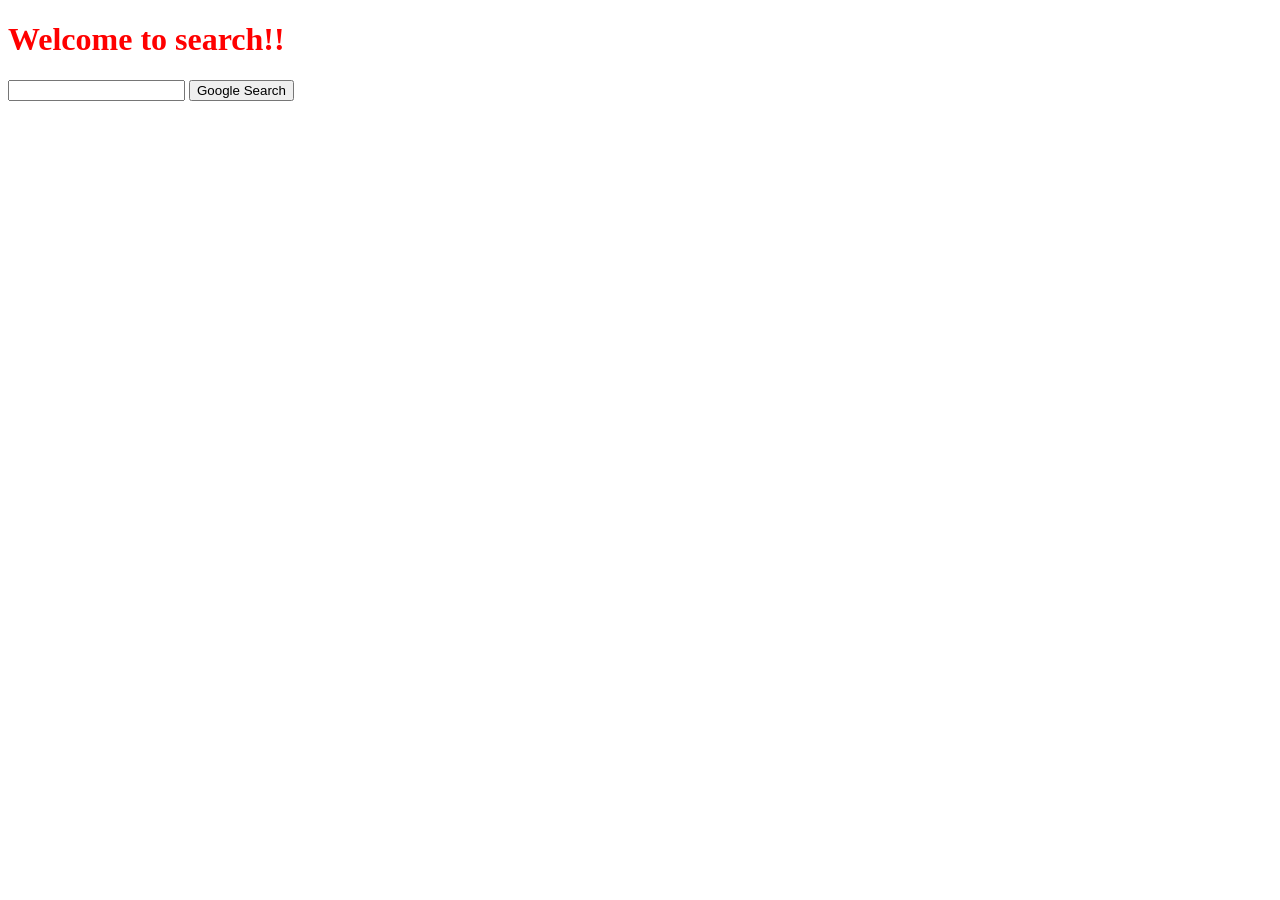
==== index.html @ f1e2ea7d "Added index.html" ====
<!DOCTYPE html>
<html>
    <head>
        <title>Searching!</title>
    </head>
    <body>
        <h1 style="color: red;">Welcome to search!!</h1>
        <input type="text" name="q">
        <input type="submit" value="Google Search">
    </body>
</html>
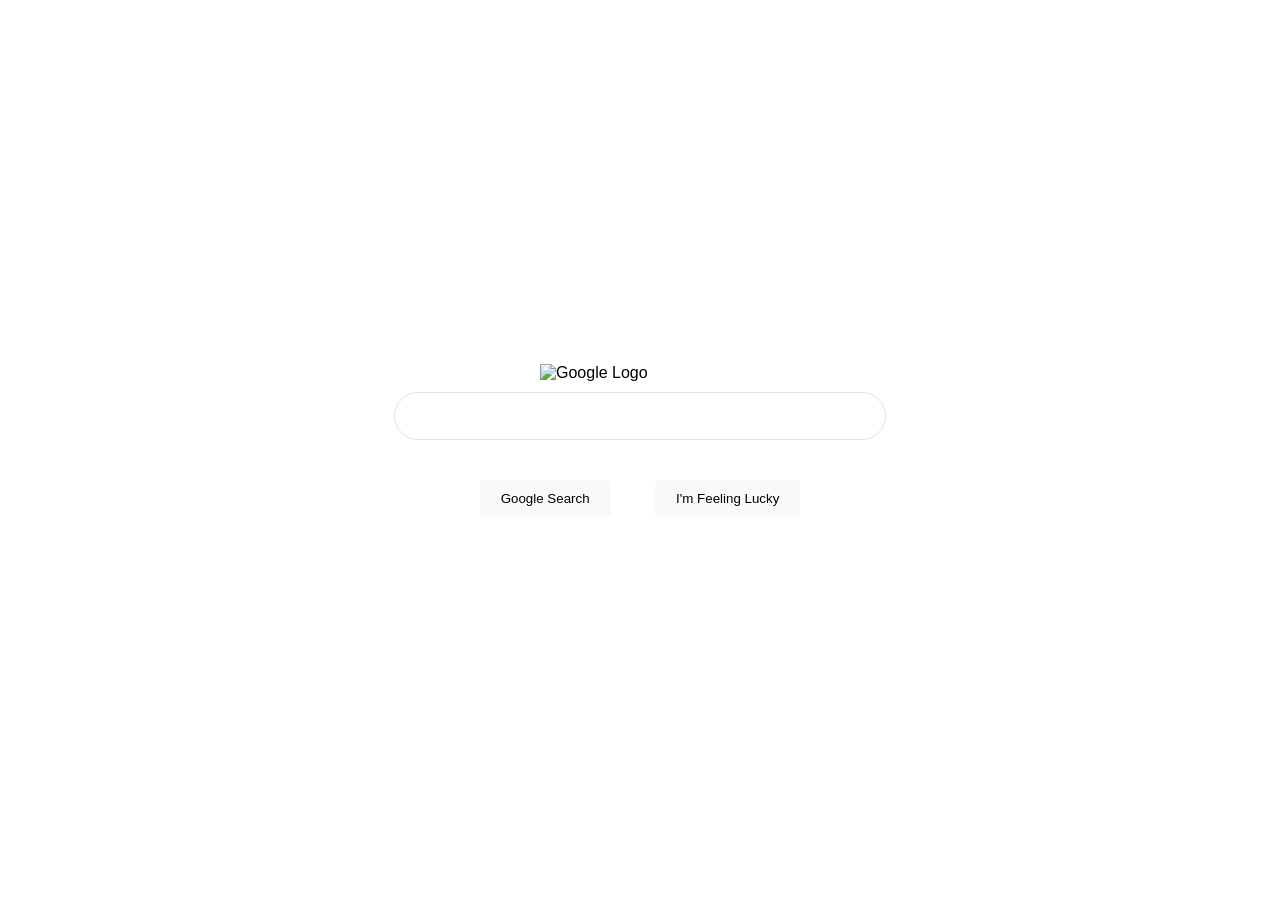
==== commit 5160930f: "Google interface!" ====
--- a/index.html
+++ b/index.html
@@ -1,11 +1,71 @@
 <!DOCTYPE html>
 <html>
-    <head>
-        <title>Searching!</title>
-    </head>
-    <body>
-        <h1 style="color: red;">Welcome to search!!</h1>
-        <input type="text" name="q">
+
+<head>
+    <title>Google Searching!</title>
+    <style>
+        body {
+            height: 100vh;
+            margin: 0;
+            display: flex;
+            justify-content: center;
+            align-items: center;
+            flex-direction: column;
+            font-family: Arial, sans-serif;
+        }
+
+        img {
+            margin-bottom: 10px;
+        }
+
+        form {
+            text-align: center;
+        }
+
+        input[type="text"] {
+            width: 450px;
+            padding: 14px 20px;
+            margin-bottom: 20px;
+
+            border: 1px solid #dfe1e5;
+            border-radius: 24px;
+            outline: none;
+            font-size: 16px;
+        }
+
+        input[type="text"]:hover {
+            box-shadow: 0 1px 6px rgba(32, 33, 36, 0.28);
+        }
+
+        input[type="submit"] {
+            margin: 20px;
+            padding: 10px 20px;
+            border: 1px solid #f8f9fa;
+            border-radius: 4px;
+            background-color: #f8f9fa;
+            cursor: pointer;
+        }
+
+        input[type="submit"]:hover {
+
+            border: 1px solid #dadce0;
+            box-shadow: 0 1px 1px rgba(0, 0, 0, 0.1);
+        }
+    </style>
+</head>
+
+<body>
+    <img src="google.png" alt="Google Logo" width="200px">
+
+    <form action="https://www.google.com/search">
+        <div>
+            <input type="text" name="q">
+        </div>
+        <div>
         <input type="submit" value="Google Search">
-    </body>
+        <input type="submit" name="btnI" value="I'm Feeling Lucky">
+        </div>
+    </form>
+</body>
+
 </html>
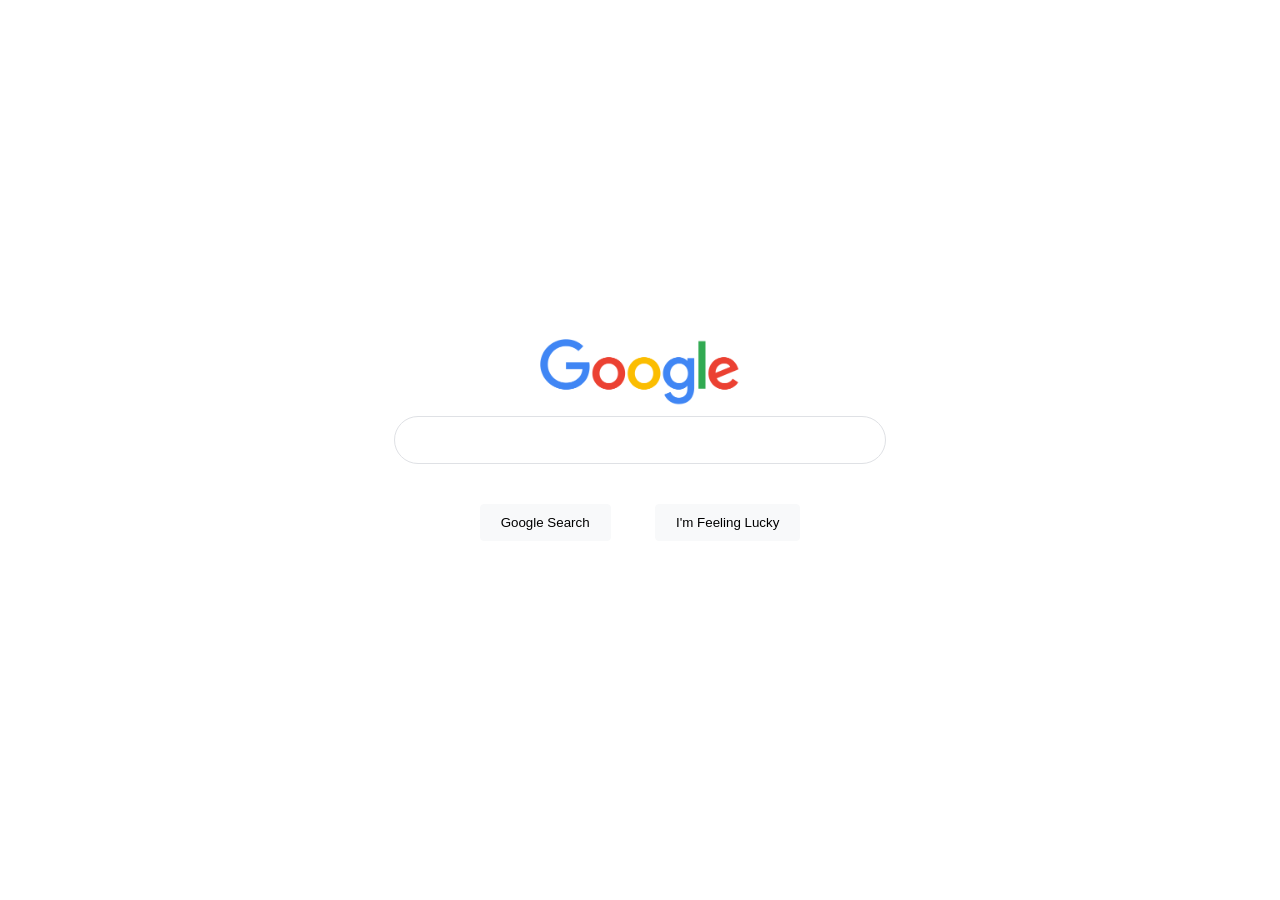
==== commit 0470f312: "Fixed color" ====
--- a/index.html
+++ b/index.html
@@ -26,7 +26,7 @@
             width: 450px;
             padding: 14px 20px;
             margin-bottom: 20px;
-
+            color: black;
             border: 1px solid #dfe1e5;
             border-radius: 24px;
             outline: none;
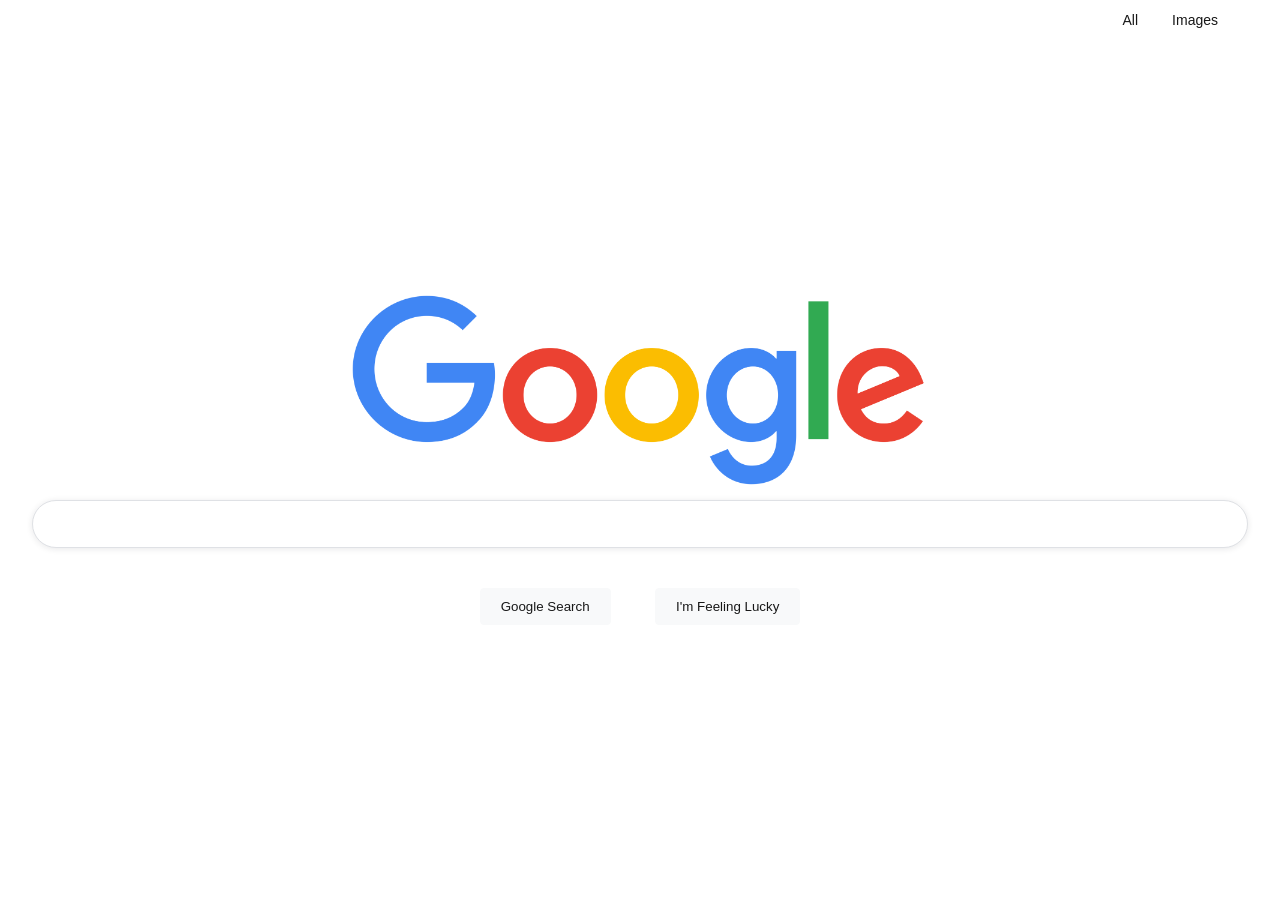
==== commit c704db35: "Finished index.html" ====
--- a/index.html
+++ b/index.html
@@ -3,18 +3,42 @@
 
 <head>
     <title>Google Searching!</title>
+    <meta name="viewport" content="width=device-width, initial-scale=1.0">
     <style>
         body {
-            height: 100vh;
             margin: 0;
+            font-family: Arial, sans-serif;
+        }
+
+        .top {
+            height: 40px;
+            background-color: rgb(255, 255, 255);
+            width: 100%;
+            display: flex;
+            align-items: center;
+            justify-content: flex-end;
+            gap: 10px;
+            padding: 0 50px;
+            box-sizing: border-box;
+        }
+
+        .top a {
+            color: rgb(24, 24, 24);
+            padding: 6px 12px;
+            text-decoration: none;
+            font-size: 14px;
+        }
+
+        .mid {
+            min-height: calc(100vh - 40px);
             display: flex;
             justify-content: center;
             align-items: center;
             flex-direction: column;
-            font-family: Arial, sans-serif;
         }
 
         img {
+            width: 45vw;
             margin-bottom: 10px;
         }
 
@@ -23,7 +47,7 @@
         }
 
         input[type="text"] {
-            width: 450px;
+            width: 95vw;
             padding: 14px 20px;
             margin-bottom: 20px;
             color: black;
@@ -31,14 +55,18 @@
             border-radius: 24px;
             outline: none;
             font-size: 16px;
+            box-sizing: border-box;
+            box-shadow: 0 1px 6px rgba(32, 33, 36, 0.10);
+
         }
 
         input[type="text"]:hover {
-            box-shadow: 0 1px 6px rgba(32, 33, 36, 0.28);
+            box-shadow: 0 1px 6px rgba(32, 33, 36, 0.38);
         }
 
         input[type="submit"] {
             margin: 20px;
+            color: rgb(24, 24, 24);
             padding: 10px 20px;
             border: 1px solid #f8f9fa;
             border-radius: 4px;
@@ -47,25 +75,54 @@
         }
 
         input[type="submit"]:hover {
-
             border: 1px solid #dadce0;
             box-shadow: 0 1px 1px rgba(0, 0, 0, 0.1);
+        }
+
+        @media (max-width: 600px) {
+            .mid {
+                justify-content: flex-start;
+                padding-top: 30px;
+            }
+
+            img {
+                width: 80%;
+                max-width: 200px;
+            }
+
+            input[type="text"] {
+                width: 80vw;
+                font-size: 14px;
+                padding: 12px 16px;
+            }
+
+            input[type="submit"] {
+                display: block;
+                margin: 10px auto;
+                width: 180px;
+            }
         }
     </style>
 </head>
 
 <body>
-    <img src="google.png" alt="Google Logo" width="200px">
+    <div class="top">
+        <a href="index.html">All</a>
+        <a href="images.html">Images</a>
+    </div>
+    <div class="mid">
+        <img src="google.png" alt="Google Logo">
 
-    <form action="https://www.google.com/search">
-        <div>
-            <input type="text" name="q">
-        </div>
-        <div>
-        <input type="submit" value="Google Search">
-        <input type="submit" name="btnI" value="I'm Feeling Lucky">
-        </div>
-    </form>
+        <form action="https://www.google.com/search">
+            <div>
+                <input type="text" name="q">
+            </div>
+            <div>
+                <input type="submit" value="Google Search">
+                <input type="submit" name="btnI" value="I'm Feeling Lucky">
+            </div>
+        </form>
+    </div>
 </body>
 
 </html>
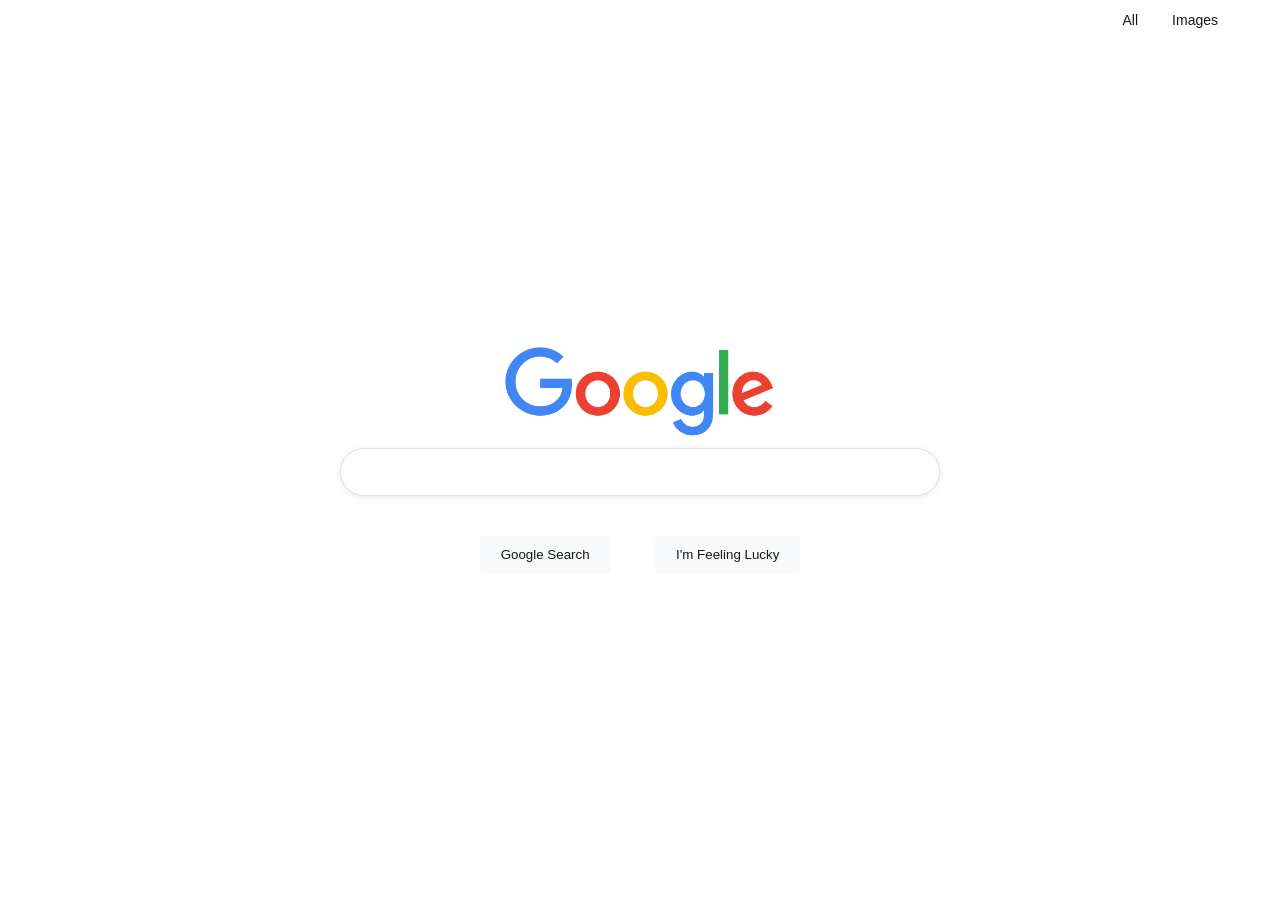
==== commit aec2e9b9: "Fixed search bar" ====
--- a/index.html
+++ b/index.html
@@ -4,105 +4,7 @@
 <head>
     <title>Google Searching!</title>
     <meta name="viewport" content="width=device-width, initial-scale=1.0">
-    <style>
-        body {
-            margin: 0;
-            font-family: Arial, sans-serif;
-        }
-
-        .top {
-            height: 40px;
-            background-color: rgb(255, 255, 255);
-            width: 100%;
-            display: flex;
-            align-items: center;
-            justify-content: flex-end;
-            gap: 10px;
-            padding: 0 50px;
-            box-sizing: border-box;
-        }
-
-        .top a {
-            color: rgb(24, 24, 24);
-            padding: 6px 12px;
-            text-decoration: none;
-            font-size: 14px;
-        }
-
-        .mid {
-            min-height: calc(100vh - 40px);
-            display: flex;
-            justify-content: center;
-            align-items: center;
-            flex-direction: column;
-        }
-
-        img {
-            width: 45vw;
-            margin-bottom: 10px;
-        }
-
-        form {
-            text-align: center;
-        }
-
-        input[type="text"] {
-            width: 95vw;
-            padding: 14px 20px;
-            margin-bottom: 20px;
-            color: black;
-            border: 1px solid #dfe1e5;
-            border-radius: 24px;
-            outline: none;
-            font-size: 16px;
-            box-sizing: border-box;
-            box-shadow: 0 1px 6px rgba(32, 33, 36, 0.10);
-
-        }
-
-        input[type="text"]:hover {
-            box-shadow: 0 1px 6px rgba(32, 33, 36, 0.38);
-        }
-
-        input[type="submit"] {
-            margin: 20px;
-            color: rgb(24, 24, 24);
-            padding: 10px 20px;
-            border: 1px solid #f8f9fa;
-            border-radius: 4px;
-            background-color: #f8f9fa;
-            cursor: pointer;
-        }
-
-        input[type="submit"]:hover {
-            border: 1px solid #dadce0;
-            box-shadow: 0 1px 1px rgba(0, 0, 0, 0.1);
-        }
-
-        @media (max-width: 600px) {
-            .mid {
-                justify-content: flex-start;
-                padding-top: 30px;
-            }
-
-            img {
-                width: 80%;
-                max-width: 200px;
-            }
-
-            input[type="text"] {
-                width: 80vw;
-                font-size: 14px;
-                padding: 12px 16px;
-            }
-
-            input[type="submit"] {
-                display: block;
-                margin: 10px auto;
-                width: 180px;
-            }
-        }
-    </style>
+    <link rel="stylesheet" href="styles.css">
 </head>
 
 <body>
--- a/styles.css
+++ b/styles.css
@@ -0,0 +1,103 @@
+body {
+    margin: 0;
+    font-family: Arial, sans-serif;
+}
+
+.top {
+    height: 40px;
+    background-color: rgb(255, 255, 255);
+    width: 100%;
+    display: flex;
+    align-items: center;
+    justify-content: flex-end;
+    gap: 10px;
+    padding: 0 50px;
+    box-sizing: border-box;
+}
+
+.top a {
+    color: rgb(24, 24, 24);
+    padding: 6px 12px;
+    text-decoration: none;
+    font-size: 14px;
+}
+
+.mid {
+    min-height: calc(100vh - 40px);
+    display: flex;
+    justify-content: center;
+    align-items: center;
+    flex-direction: column;
+}
+
+img {
+    width: 45vw;
+    max-width: 270px;
+    margin-bottom: 10px;
+}
+
+form {
+    text-align: center;
+}
+
+input[type="text"] {
+    width: 95vw;
+    max-width: 600px;
+    padding: 14px 20px;
+    margin-bottom: 20px;
+    color: black;
+    border: 1px solid #dfe1e5;
+    border-radius: 24px;
+    outline: none;
+    font-size: 16px;
+    box-sizing: border-box;
+    box-shadow: 0 1px 6px rgba(32, 33, 36, 0.10);
+
+}
+
+input[type="text"]:hover {
+    box-shadow: 0 1px 6px rgba(32, 33, 36, 0.38);
+}
+
+input[type="submit"] {
+    margin: 20px;
+    color: rgb(24, 24, 24);
+    padding: 10px 20px;
+    border: 1px solid #f8f9fa;
+    border-radius: 4px;
+    background-color: #f8f9fa;
+    cursor: pointer;
+}
+
+input[type="submit"]:hover {
+    border: 1px solid #dadce0;
+    box-shadow: 0 1px 1px rgba(0, 0, 0, 0.1);
+}
+
+@media (max-width: 600px) {
+    .top {
+        justify-content: flex-start;
+    }
+
+    .mid {
+        justify-content: flex-start;
+        padding-top: 30px;
+    }
+
+    img {
+        width: 80%;
+        max-width: 200px;
+    }
+
+    input[type="text"] {
+        width: 80vw;
+        font-size: 14px;
+        padding: 12px 16px;
+    }
+
+    input[type="submit"] {
+        display: block;
+        margin: 10px auto;
+        width: 180px;
+    }
+}
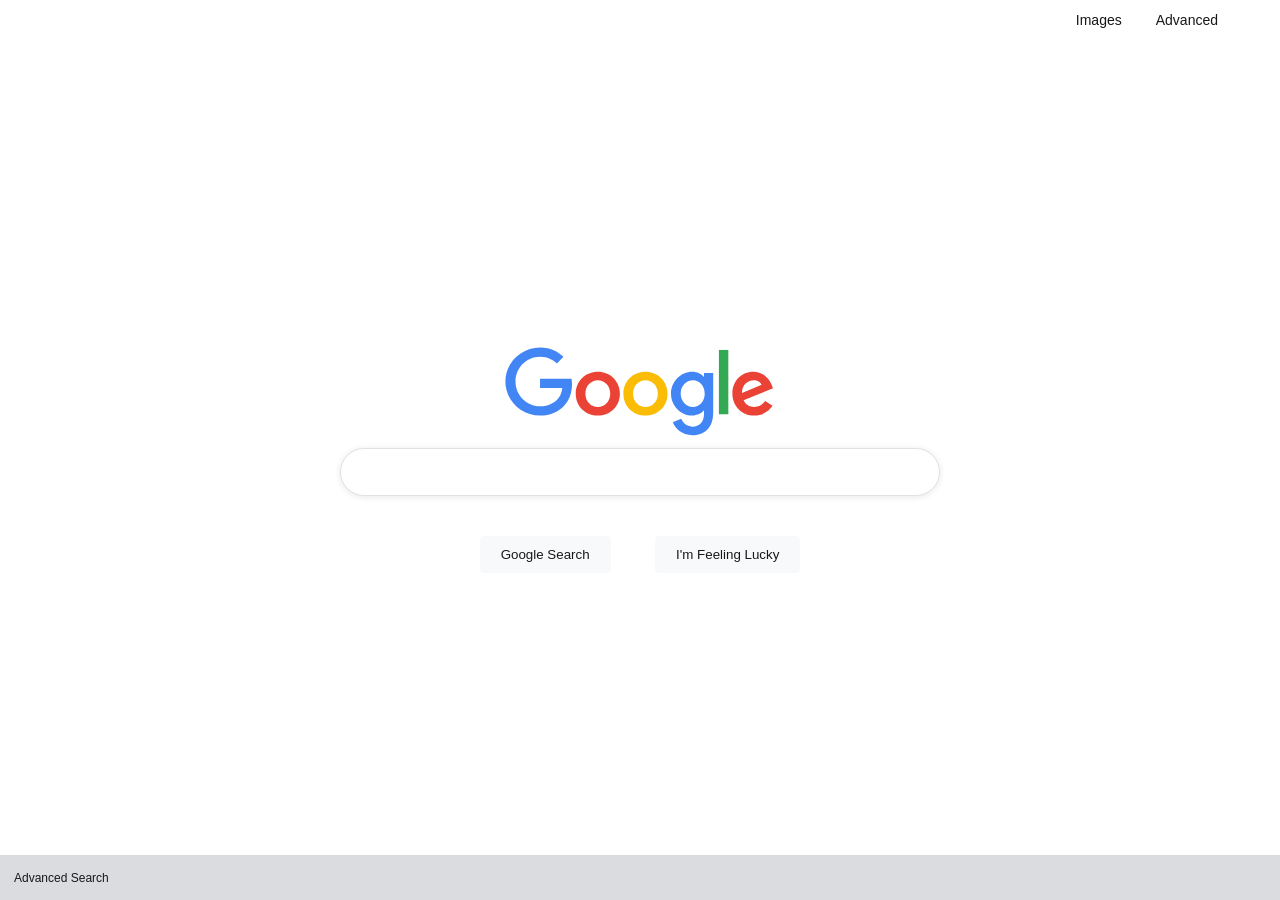
==== commit 8cc41fbd: "Submit search project" ====
--- a/index.html
+++ b/index.html
@@ -2,18 +2,18 @@
 <html>
 
 <head>
-    <title>Google Searching!</title>
+    <title>Google</title>
     <meta name="viewport" content="width=device-width, initial-scale=1.0">
     <link rel="stylesheet" href="styles.css">
 </head>
 
 <body>
     <div class="top">
-        <a href="index.html">All</a>
         <a href="images.html">Images</a>
+        <a href="advanced.html">Advanced</a>
     </div>
     <div class="mid">
-        <img src="google.png" alt="Google Logo">
+        <img src="google.svg" alt="Google Logo">
 
         <form action="https://www.google.com/search">
             <div>
@@ -25,6 +25,9 @@
             </div>
         </form>
     </div>
+    <div class="bottom">
+        <a href="advanced.html">Advanced Search</a>
+    </div>
 </body>
 
 </html>
--- a/styles.css
+++ b/styles.css
@@ -74,6 +74,28 @@
     box-shadow: 0 1px 1px rgba(0, 0, 0, 0.1);
 }
 
+.bottom {
+    background-color: #dadce0;
+    width: 100%;
+    height: 45px;
+    display: flex;
+    align-items: center;
+    justify-content: flex-start;
+    position: fixed;
+    bottom: 0;
+}
+
+.bottom a {
+    margin: 4px 14px;
+    color: rgb(24, 24, 24);
+    text-decoration: none;
+    font-size: 12px;
+}
+
+.bottom a:active {
+    background-color: darkslategrey;
+}
+
 @media (max-width: 600px) {
     .top {
         justify-content: flex-start;
@@ -98,6 +120,51 @@
     input[type="submit"] {
         display: block;
         margin: 10px auto;
-        width: 180px;
+        width: 80vw;
+        max-width: 180px;
     }
+}
+
+.advanced {
+    margin: 40px;
+    font-family: Arial, sans-serif;
+}
+
+.advanced-row {
+    display: flex;
+    align-items: center;
+    text-align: left;
+    margin-bottom: 15px;
+}
+
+.advanced-row label {
+    width: 120px;
+    font-size: 14px;
+}
+
+.advanced-row input {
+    width: 95vw;
+    max-width: 350px;
+    padding: 15px 10px;
+    margin-bottom: 12px;
+    margin-left: 10px;
+    border: 1px solid black;
+    border-radius: 5px;
+    font-size: 16px;
+    box-shadow: none;
+}
+
+.advanced-row input[type="text"]:hover {
+    box-shadow: none;
+}
+
+.advanced-button input[type="submit"] {
+    background-color: #4d90fe;
+    color: white;
+    border: 1px solid #3079ed;
+    font-weight: bold;
+}
+
+.top a.active {
+    border-bottom: 2px solid rgb(24, 24, 24);
 }
